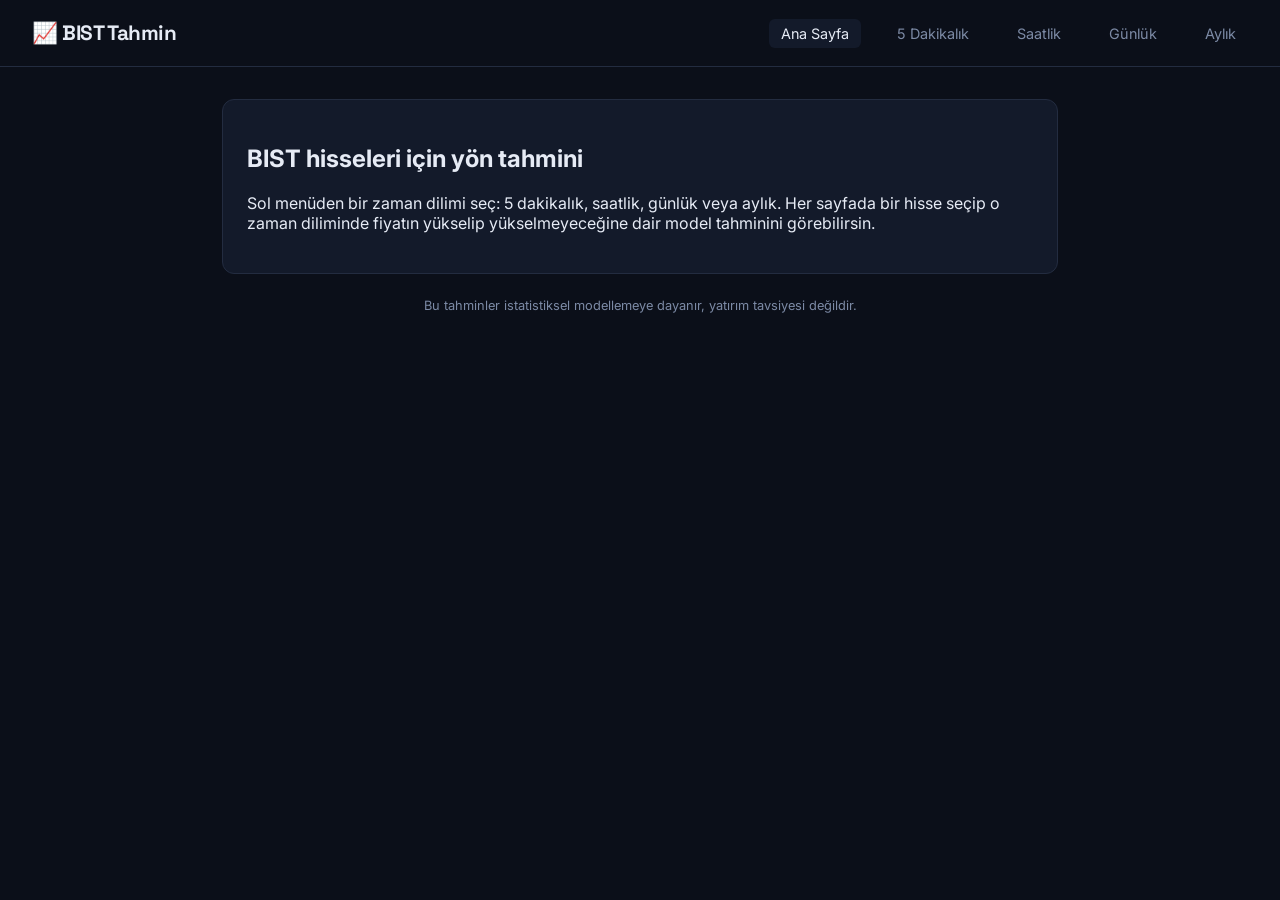
==== index.html @ 72e45eee "Add files via upload" ====
<!DOCTYPE html>
<html lang="tr">
<head>
  <meta charset="UTF-8">
  <title>BIST Tahmin</title>
  <meta name="viewport" content="width=device-width, initial-scale=1.0">
  <link href="https://fonts.googleapis.com/css2?family=Space+Grotesk:wght@600;700&family=Inter:wght@400;600&display=swap" rel="stylesheet">
  <link rel="stylesheet" href="style.css">
</head>
<body>
  <header>
    <h1>📈 BIST Tahmin</h1>
    <nav>
      <a href="index.html" class="active">Ana Sayfa</a>
      <a href="5dakika.html">5 Dakikalık</a>
      <a href="saatlik.html">Saatlik</a>
      <a href="gunluk.html">Günlük</a>
      <a href="aylik.html">Aylık</a>
    </nav>
  </header>
  <main>
    <div class="card">
      <h2>BIST hisseleri için yön tahmini</h2>
      <p>Sol menüden bir zaman dilimi seç: 5 dakikalık, saatlik, günlük veya aylık.
      Her sayfada bir hisse seçip o zaman diliminde fiyatın yükselip yükselmeyeceğine dair
      model tahminini görebilirsin.</p>
    </div>
    <p class="disclaimer">Bu tahminler istatistiksel modellemeye dayanır, yatırım tavsiyesi değildir.</p>
  </main>
</body>
</html>
---- style.css ----
:root {
  --bg: #0b0f19;
  --panel: #131a2a;
  --border: #232c40;
  --text: #e6ebf5;
  --muted: #7c8aa5;
  --up: #3ddc97;
  --down: #ff5d5d;
  --accent: #5b8cff;
  --font-display: 'Space Grotesk', 'Segoe UI', sans-serif;
  --font-body: 'Inter', 'Segoe UI', sans-serif;
}

* { box-sizing: border-box; }

body {
  margin: 0;
  background: var(--bg);
  color: var(--text);
  font-family: var(--font-body);
}

header {
  display: flex;
  align-items: center;
  justify-content: space-between;
  padding: 20px 32px;
  border-bottom: 1px solid var(--border);
}

header h1 {
  font-family: var(--font-display);
  font-size: 1.3rem;
  margin: 0;
  letter-spacing: -0.02em;
}

nav a {
  color: var(--muted);
  text-decoration: none;
  margin-left: 20px;
  font-size: 0.9rem;
  padding: 6px 12px;
  border-radius: 6px;
  transition: all 0.15s ease;
}

nav a:hover, nav a.active {
  color: var(--text);
  background: var(--panel);
}

main {
  max-width: 900px;
  margin: 0 auto;
  padding: 32px;
}

.controls {
  display: flex;
  gap: 12px;
  margin-bottom: 24px;
}

select, button {
  background: var(--panel);
  color: var(--text);
  border: 1px solid var(--border);
  padding: 10px 14px;
  border-radius: 8px;
  font-size: 0.95rem;
}

button {
  background: var(--accent);
  border: none;
  cursor: pointer;
  font-weight: 600;
}

button:hover { opacity: 0.9; }

.card {
  background: var(--panel);
  border: 1px solid var(--border);
  border-radius: 12px;
  padding: 24px;
  margin-bottom: 20px;
}

.price-row {
  display: flex;
  align-items: baseline;
  gap: 12px;
  margin-bottom: 16px;
}

.price {
  font-family: var(--font-display);
  font-size: 2.2rem;
  font-weight: 600;
}

.change {
  font-size: 1rem;
  font-weight: 600;
}

.change.up { color: var(--up); }
.change.down { color: var(--down); }

.prediction-box {
  display: flex;
  align-items: center;
  gap: 16px;
  padding: 20px;
  border-radius: 10px;
  margin-top: 16px;
}

.prediction-box.up { background: rgba(61, 220, 151, 0.1); border: 1px solid var(--up); }
.prediction-box.down { background: rgba(255, 93, 93, 0.1); border: 1px solid var(--down); }

.prediction-label {
  font-family: var(--font-display);
  font-size: 1.4rem;
  font-weight: 700;
}

.prediction-box.up .prediction-label { color: var(--up); }
.prediction-box.down .prediction-label { color: var(--down); }

.probability {
  color: var(--muted);
  font-size: 0.9rem;
}

.disclaimer {
  color: var(--muted);
  font-size: 0.8rem;
  text-align: center;
  margin-top: 24px;
}

canvas { width: 100% !important; }
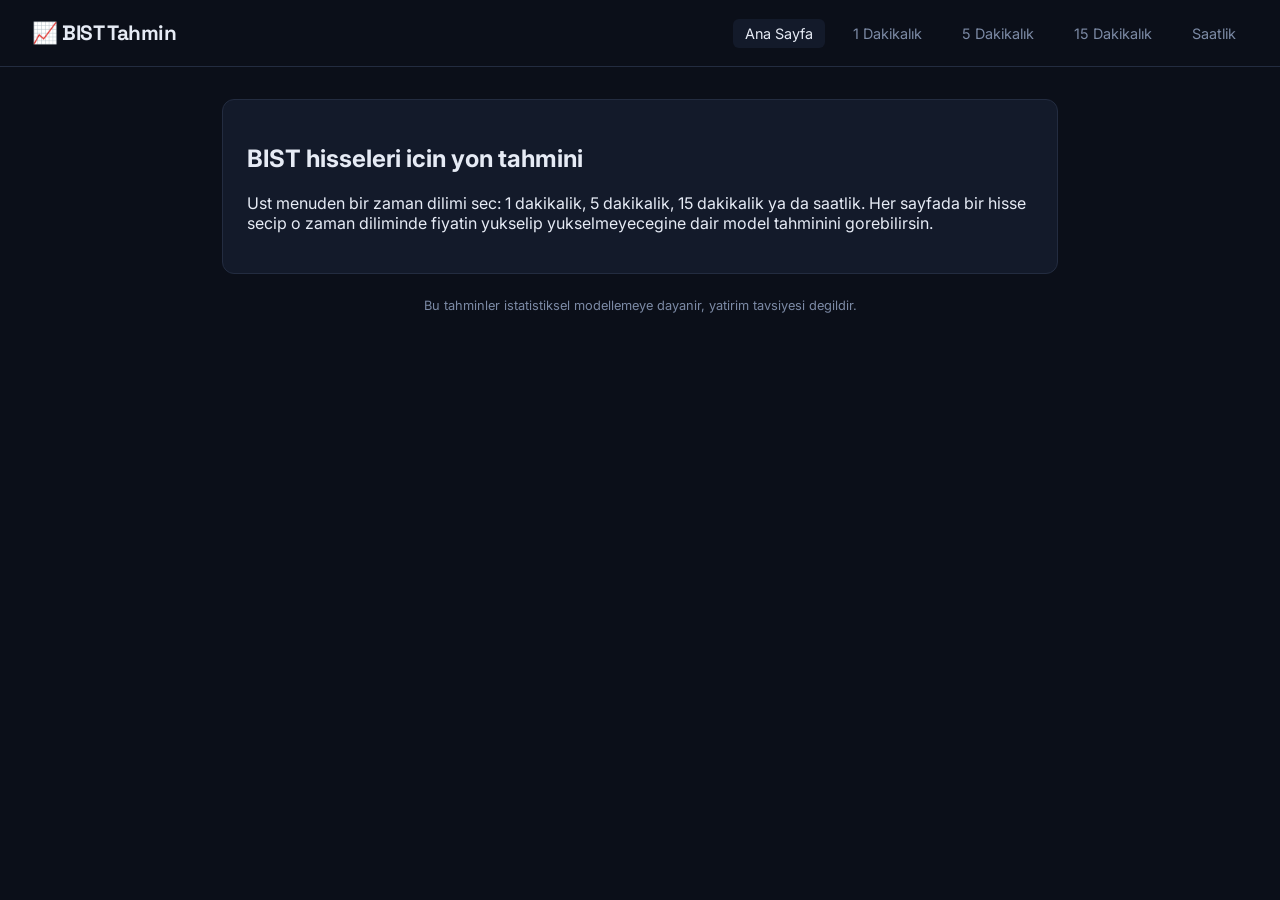
==== commit 0a3af61c: "Add files via upload" ====
--- a/index.html
+++ b/index.html
@@ -1,31 +1,31 @@
-<!DOCTYPE html>
-<html lang="tr">
-<head>
-  <meta charset="UTF-8">
-  <title>BIST Tahmin</title>
-  <meta name="viewport" content="width=device-width, initial-scale=1.0">
-  <link href="https://fonts.googleapis.com/css2?family=Space+Grotesk:wght@600;700&family=Inter:wght@400;600&display=swap" rel="stylesheet">
-  <link rel="stylesheet" href="style.css">
-</head>
-<body>
-  <header>
-    <h1>📈 BIST Tahmin</h1>
-    <nav>
-      <a href="index.html" class="active">Ana Sayfa</a>
-      <a href="5dakika.html">5 Dakikalık</a>
-      <a href="saatlik.html">Saatlik</a>
-      <a href="gunluk.html">Günlük</a>
-      <a href="aylik.html">Aylık</a>
-    </nav>
-  </header>
-  <main>
-    <div class="card">
-      <h2>BIST hisseleri için yön tahmini</h2>
-      <p>Sol menüden bir zaman dilimi seç: 5 dakikalık, saatlik, günlük veya aylık.
-      Her sayfada bir hisse seçip o zaman diliminde fiyatın yükselip yükselmeyeceğine dair
-      model tahminini görebilirsin.</p>
-    </div>
-    <p class="disclaimer">Bu tahminler istatistiksel modellemeye dayanır, yatırım tavsiyesi değildir.</p>
-  </main>
-</body>
-</html>+<!DOCTYPE html>
+<html lang="tr">
+<head>
+  <meta charset="UTF-8">
+  <title>BIST Tahmin</title>
+  <meta name="viewport" content="width=device-width, initial-scale=1.0">
+  <link href="https://fonts.googleapis.com/css2?family=Space+Grotesk:wght@600;700&family=Inter:wght@400;600&display=swap" rel="stylesheet">
+  <link rel="stylesheet" href="style.css">
+</head>
+<body>
+  <header>
+    <h1>📈 BIST Tahmin</h1>
+    <nav>
+      <a href="index.html" class="active">Ana Sayfa</a>
+      <a href="1dakika.html">1 Dakikalık</a>
+      <a href="5dakika.html">5 Dakikalık</a>
+      <a href="15dakika.html">15 Dakikalık</a>
+      <a href="saatlik.html">Saatlik</a>
+    </nav>
+  </header>
+  <main>
+    <div class="card">
+      <h2>BIST hisseleri icin yon tahmini</h2>
+      <p>Ust menuden bir zaman dilimi sec: 1 dakikalik, 5 dakikalik, 15 dakikalik ya da saatlik.
+      Her sayfada bir hisse secip o zaman diliminde fiyatin yukselip yukselmeyecegine dair
+      model tahminini gorebilirsin.</p>
+    </div>
+    <p class="disclaimer">Bu tahminler istatistiksel modellemeye dayanir, yatirim tavsiyesi degildir.</p>
+  </main>
+</body>
+</html>
--- a/style.css
+++ b/style.css
@@ -1,145 +1,149 @@
-:root {
-  --bg: #0b0f19;
-  --panel: #131a2a;
-  --border: #232c40;
-  --text: #e6ebf5;
-  --muted: #7c8aa5;
-  --up: #3ddc97;
-  --down: #ff5d5d;
-  --accent: #5b8cff;
-  --font-display: 'Space Grotesk', 'Segoe UI', sans-serif;
-  --font-body: 'Inter', 'Segoe UI', sans-serif;
-}
-
-* { box-sizing: border-box; }
-
-body {
-  margin: 0;
-  background: var(--bg);
-  color: var(--text);
-  font-family: var(--font-body);
-}
-
-header {
-  display: flex;
-  align-items: center;
-  justify-content: space-between;
-  padding: 20px 32px;
-  border-bottom: 1px solid var(--border);
-}
-
-header h1 {
-  font-family: var(--font-display);
-  font-size: 1.3rem;
-  margin: 0;
-  letter-spacing: -0.02em;
-}
-
-nav a {
-  color: var(--muted);
-  text-decoration: none;
-  margin-left: 20px;
-  font-size: 0.9rem;
-  padding: 6px 12px;
-  border-radius: 6px;
-  transition: all 0.15s ease;
-}
-
-nav a:hover, nav a.active {
-  color: var(--text);
-  background: var(--panel);
-}
-
-main {
-  max-width: 900px;
-  margin: 0 auto;
-  padding: 32px;
-}
-
-.controls {
-  display: flex;
-  gap: 12px;
-  margin-bottom: 24px;
-}
-
-select, button {
-  background: var(--panel);
-  color: var(--text);
-  border: 1px solid var(--border);
-  padding: 10px 14px;
-  border-radius: 8px;
-  font-size: 0.95rem;
-}
-
-button {
-  background: var(--accent);
-  border: none;
-  cursor: pointer;
-  font-weight: 600;
-}
-
-button:hover { opacity: 0.9; }
-
-.card {
-  background: var(--panel);
-  border: 1px solid var(--border);
-  border-radius: 12px;
-  padding: 24px;
-  margin-bottom: 20px;
-}
-
-.price-row {
-  display: flex;
-  align-items: baseline;
-  gap: 12px;
-  margin-bottom: 16px;
-}
-
-.price {
-  font-family: var(--font-display);
-  font-size: 2.2rem;
-  font-weight: 600;
-}
-
-.change {
-  font-size: 1rem;
-  font-weight: 600;
-}
-
-.change.up { color: var(--up); }
-.change.down { color: var(--down); }
-
-.prediction-box {
-  display: flex;
-  align-items: center;
-  gap: 16px;
-  padding: 20px;
-  border-radius: 10px;
-  margin-top: 16px;
-}
-
-.prediction-box.up { background: rgba(61, 220, 151, 0.1); border: 1px solid var(--up); }
-.prediction-box.down { background: rgba(255, 93, 93, 0.1); border: 1px solid var(--down); }
-
-.prediction-label {
-  font-family: var(--font-display);
-  font-size: 1.4rem;
-  font-weight: 700;
-}
-
-.prediction-box.up .prediction-label { color: var(--up); }
-.prediction-box.down .prediction-label { color: var(--down); }
-
-.probability {
-  color: var(--muted);
-  font-size: 0.9rem;
-}
-
-.disclaimer {
-  color: var(--muted);
-  font-size: 0.8rem;
-  text-align: center;
-  margin-top: 24px;
-}
-
-canvas { width: 100% !important; }+:root {
+  --bg: #0b0f19;
+  --panel: #131a2a;
+  --border: #232c40;
+  --text: #e6ebf5;
+  --muted: #7c8aa5;
+  --up: #3ddc97;
+  --down: #ff5d5d;
+  --accent: #5b8cff;
+  --font-display: 'Space Grotesk', 'Segoe UI', sans-serif;
+  --font-body: 'Inter', 'Segoe UI', sans-serif;
+}
+
+* { box-sizing: border-box; }
+
+body {
+  margin: 0;
+  background: var(--bg);
+  color: var(--text);
+  font-family: var(--font-body);
+}
+
+header {
+  display: flex;
+  align-items: center;
+  justify-content: space-between;
+  padding: 20px 32px;
+  border-bottom: 1px solid var(--border);
+  flex-wrap: wrap;
+  gap: 12px;
+}
+
+header h1 {
+  font-family: var(--font-display);
+  font-size: 1.3rem;
+  margin: 0;
+  letter-spacing: -0.02em;
+}
+
+nav a {
+  color: var(--muted);
+  text-decoration: none;
+  margin-left: 12px;
+  font-size: 0.9rem;
+  padding: 6px 12px;
+  border-radius: 6px;
+  transition: all 0.15s ease;
+}
+
+nav a:hover, nav a.active {
+  color: var(--text);
+  background: var(--panel);
+}
+
+main {
+  max-width: 900px;
+  margin: 0 auto;
+  padding: 32px;
+}
+
+.controls {
+  display: flex;
+  gap: 12px;
+  margin-bottom: 24px;
+}
+
+select, button {
+  background: var(--panel);
+  color: var(--text);
+  border: 1px solid var(--border);
+  padding: 10px 14px;
+  border-radius: 8px;
+  font-size: 0.95rem;
+}
+
+button {
+  background: var(--accent);
+  border: none;
+  cursor: pointer;
+  font-weight: 600;
+}
+
+button:hover { opacity: 0.9; }
+button:disabled { opacity: 0.6; cursor: not-allowed; }
+
+.card {
+  background: var(--panel);
+  border: 1px solid var(--border);
+  border-radius: 12px;
+  padding: 24px;
+  margin-bottom: 20px;
+}
+
+.price-row {
+  display: flex;
+  align-items: baseline;
+  gap: 12px;
+  margin-bottom: 16px;
+}
+
+.price {
+  font-family: var(--font-display);
+  font-size: 2.2rem;
+  font-weight: 600;
+}
+
+.change {
+  font-size: 1rem;
+  font-weight: 600;
+}
+
+.change.up { color: var(--up); }
+.change.down { color: var(--down); }
+
+.prediction-box {
+  display: flex;
+  align-items: center;
+  gap: 16px;
+  padding: 20px;
+  border-radius: 10px;
+  margin-top: 16px;
+  border: 1px solid var(--border);
+}
+
+.prediction-box.up { background: rgba(61, 220, 151, 0.1); border-color: var(--up); }
+.prediction-box.down { background: rgba(255, 93, 93, 0.1); border-color: var(--down); }
+
+.prediction-label {
+  font-family: var(--font-display);
+  font-size: 1.4rem;
+  font-weight: 700;
+}
+
+.prediction-box.up .prediction-label { color: var(--up); }
+.prediction-box.down .prediction-label { color: var(--down); }
+
+.probability {
+  color: var(--muted);
+  font-size: 0.9rem;
+}
+
+.disclaimer {
+  color: var(--muted);
+  font-size: 0.8rem;
+  text-align: center;
+  margin-top: 24px;
+}
+
+canvas { width: 100% !important; }
